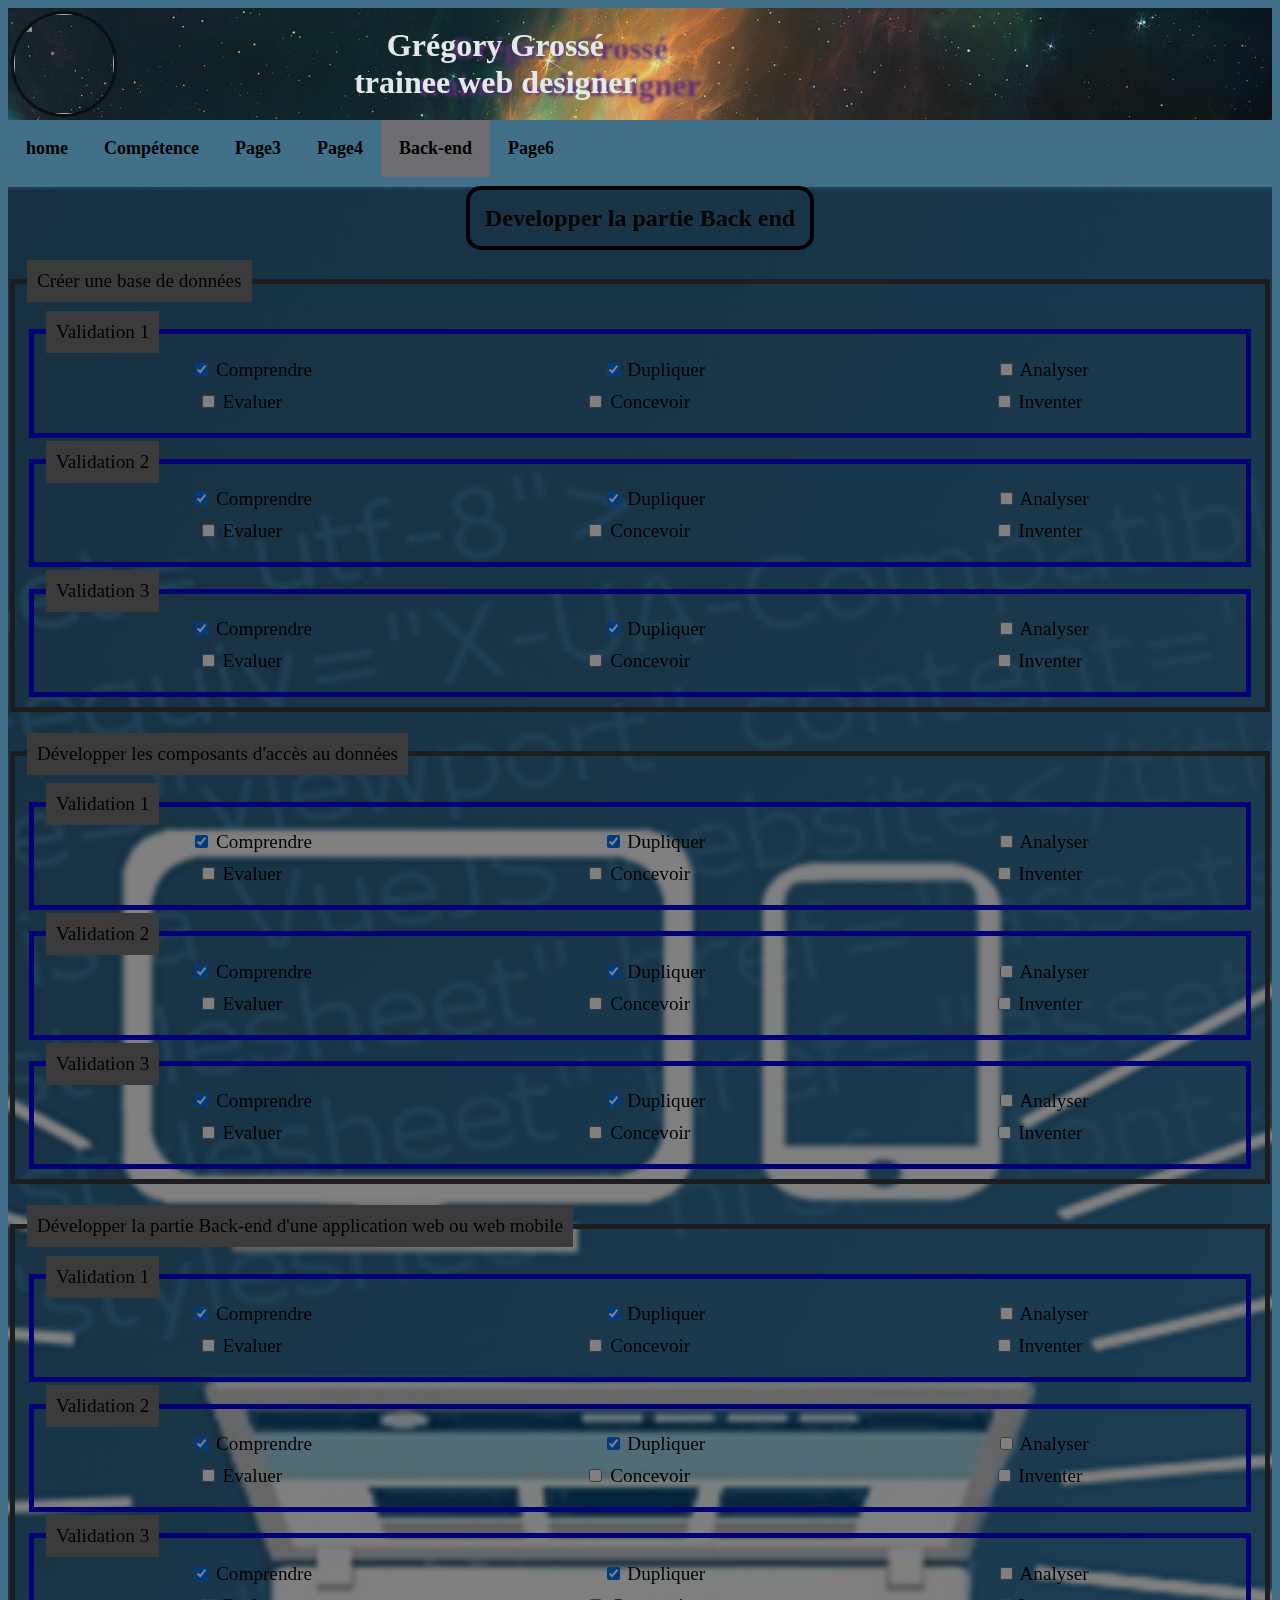
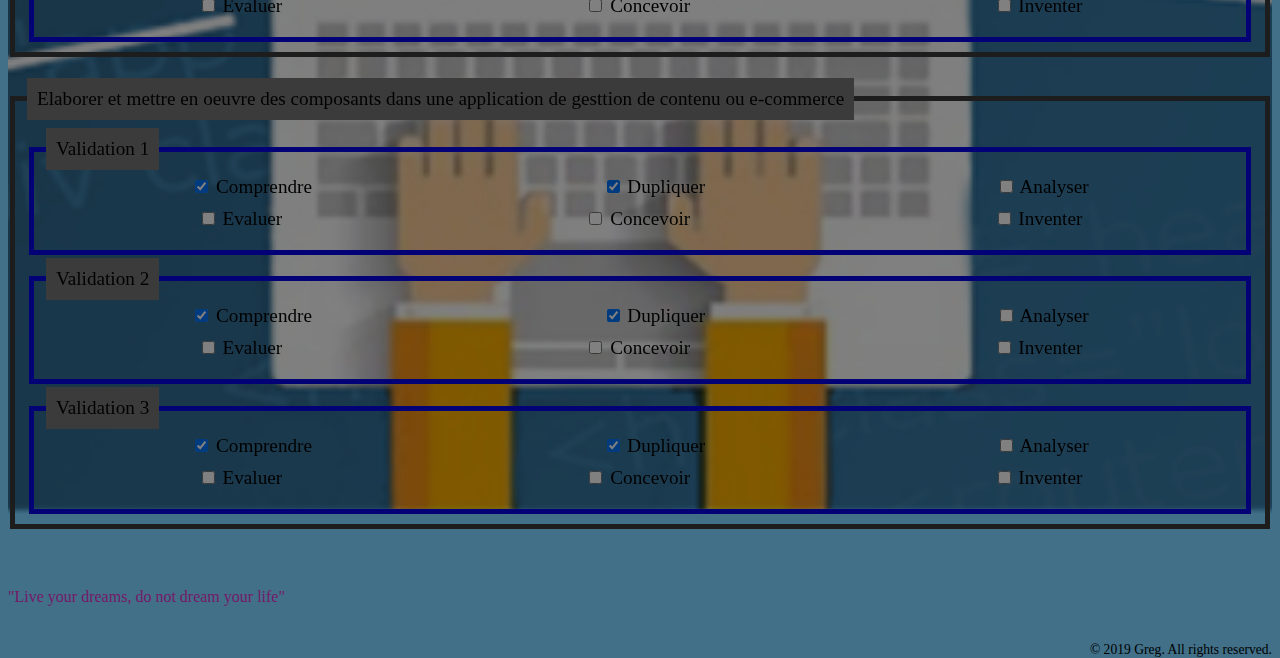
==== backend.html @ 46fdb513 "morningupdt" ====
<!DOCTYPE html>
<html>

<head>
    <meta charset="UTF-8">
    <meta name="viewport" content="width=device-width, initial-scale=1.0">
    <meta http-equip="X-UA-Compatible" content="ie=edge">
    <title>profil</title>
    <link href="profiltest.css" rel="stylesheet">
</head>

<body>
    <!-- header start -->
    <header>

        <img alt="" class="img-circle" src="http://asa-housseau.fr/wp-content/uploads/2016/11/07_EcureuilRoux.jpg">
        <aside class=nom>
            <h1>Grégory Grossé <br>
                trainee web designer </h1>
        </aside>
<!-- 
        <aside class="langue">
            <select class="selectpicker" data-width="fit">
                <option data-content='<span class="flag-icon flag-icon-fr"></span> Français'>Français</option>
                <option data-content='<span class="flag-icon flag-icon-us"></span> English'>English</option>
                <option data-content='<span class="flag-icon flag-icon-br"></span> Portuguese'>Portuguese</option>
                <option data-content='<span class="flag-icon flag-icon-es"></span> Español'>Español</option>
            </select>
        </aside> -->
    </header>
    <!-- header end -->

    
    
       
        
          <!-- navigation bar section start-->
          <nav>
            <ul>
                <li><a  href="index.html">home</a></li>   
                <li><a href="competence.html">Compétence</a></li>
                <li><a href="introcsspage3.html">Page3</a></li>
                <li><a href="introcsspage4.html">Page4</a></li>
                <li><a class="onglet-actif" href="backend.html">Back-end </a></li>
                <li><a href="introcsspage6.html">Page6</a></li>
            </ul>

        </nav>
    <!-- navigation bar section end-->



    <section class="Back">

            <h4><span>Developper la partie Back end </span></h4>
    
            <article>
    
                <fieldset>
                    <legend> Créer une base de données</legend>
                    <fieldset id="validation" form ="">
                            <legend>Validation 1 </legend>
                           <aside class="undemi">
                               <div>
                                   <input type="checkbox" id="Understand" name="interest" value="Understand" checked>
                                   <label for="Understand">Comprendre</label>
                               </div>
                               <div>
                                   <input type="checkbox" id="Duplicate" name="interest" value="Duplicate" checked>
                                   <label for="Duplicate">Dupliquer</label>
                               </div>
                               <div>
                                   <input type="checkbox" id="Analyse" name="interest" value="Analyse">
                                   <label for="Analyse">Analyser</label>
                               </div>
                           </aside>
                           <aside class="undemi">
                               <div>
                                   <input type="checkbox" id="Evaluate" name="interest" value="Evaluate">
                                   <label for="Evaluate">Evaluer</label>
                               </div>
                               <div>
                                   <input type="checkbox" id="Design" name="interest" value="Design">
                                   <label for="Design">Concevoir</label>
                               </div>
                               <div>
                                   <input type="checkbox" id="Invent" name="interest" value="Invent">
                                   <label for="Invent">Inventer</label>
                               </div>
                           </aside>
                          </fieldset>
                          <fieldset  id="validation" form ="">
                               <legend>Validation 2 </legend>
                              <aside class="undemi">
                                  <div>
                                      <input type="checkbox" id="Understand" name="interest" value="Understand" checked>
                                      <label for="Understand">Comprendre</label>
                                  </div>
                                  <div>
                                      <input type="checkbox" id="Duplicate" name="interest" value="Duplicate" checked>
                                      <label for="Duplicate">Dupliquer</label>
                                  </div>
                                  <div>
                                      <input type="checkbox" id="Analyse" name="interest" value="Analyse">
                                      <label for="Analyse">Analyser</label>
                                  </div>
                              </aside>
                              <aside class="undemi">
                                  <div>
                                      <input type="checkbox" id="Evaluate" name="interest" value="Evaluate">
                                      <label for="Evaluate">Evaluer</label>
                                  </div>
                                  <div>
                                      <input type="checkbox" id="Design" name="interest" value="Design">
                                      <label for="Design">Concevoir</label>
                                  </div>
                                  <div>
                                      <input type="checkbox" id="Invent" name="interest" value="Invent">
                                      <label for="Invent">Inventer</label>
                                  </div>
                              </aside>
                             </fieldset>
                             <fieldset  id="validation" form ="">
                                   <legend>Validation 3 </legend>
                                  <aside class="undemi">
                                      <div>
                                          <input type="checkbox" id="Understand" name="interest" value="Understand" checked>
                                          <label for="Understand">Comprendre</label>
                                      </div>
                                      <div>
                                          <input type="checkbox" id="Duplicate" name="interest" value="Duplicate" checked>
                                          <label for="Duplicate">Dupliquer</label>
                                      </div>
                                      <div>
                                          <input type="checkbox" id="Analyse" name="interest" value="Analyse">
                                          <label for="Analyse">Analyser</label>
                                      </div>
                                  </aside>
                                  <aside class="undemi">
                                      <div>
                                          <input type="checkbox" id="Evaluate" name="interest" value="Evaluate">
                                          <label for="Evaluate">Evaluer</label>
                                      </div>
                                      <div>
                                          <input type="checkbox" id="Design" name="interest" value="Design">
                                          <label for="Design">Concevoir</label>
                                      </div>
                                      <div>
                                          <input type="checkbox" id="Invent" name="interest" value="Invent">
                                          <label for="Invent">Inventer</label>
                                      </div>
                                  </aside>
                                 </fieldset>
                </fieldset>
            </article>
            <article><br>
    
                <fieldset>
                    <legend> Développer les composants d'accès au données</legend>
                    <fieldset  id="validation" form ="">
                            <legend>Validation 1 </legend>
                           <aside class="undemi">
                               <div>
                                   <input type="checkbox" id="Understand" name="interest" value="Understand" checked>
                                   <label for="Understand">Comprendre</label>
                               </div>
                               <div>
                                   <input type="checkbox" id="Duplicate" name="interest" value="Duplicate" checked>
                                   <label for="Duplicate">Dupliquer</label>
                               </div>
                               <div>
                                   <input type="checkbox" id="Analyse" name="interest" value="Analyse">
                                   <label for="Analyse">Analyser</label>
                               </div>
                           </aside>
                           <aside class="undemi">
                               <div>
                                   <input type="checkbox" id="Evaluate" name="interest" value="Evaluate">
                                   <label for="Evaluate">Evaluer</label>
                               </div>
                               <div>
                                   <input type="checkbox" id="Design" name="interest" value="Design">
                                   <label for="Design">Concevoir</label>
                               </div>
                               <div>
                                   <input type="checkbox" id="Invent" name="interest" value="Invent">
                                   <label for="Invent">Inventer</label>
                               </div>
                           </aside>
                          </fieldset>
                          <fieldset  id="validation" form ="">
                               <legend>Validation 2 </legend>
                              <aside class="undemi">
                                  <div>
                                      <input type="checkbox" id="Understand" name="interest" value="Understand" checked>
                                      <label for="Understand">Comprendre</label>
                                  </div>
                                  <div>
                                      <input type="checkbox" id="Duplicate" name="interest" value="Duplicate" checked>
                                      <label for="Duplicate">Dupliquer</label>
                                  </div>
                                  <div>
                                      <input type="checkbox" id="Analyse" name="interest" value="Analyse">
                                      <label for="Analyse">Analyser</label>
                                  </div>
                              </aside>
                              <aside class="undemi">
                                  <div>
                                      <input type="checkbox" id="Evaluate" name="interest" value="Evaluate">
                                      <label for="Evaluate">Evaluer</label>
                                  </div>
                                  <div>
                                      <input type="checkbox" id="Design" name="interest" value="Design">
                                      <label for="Design">Concevoir</label>
                                  </div>
                                  <div>
                                      <input type="checkbox" id="Invent" name="interest" value="Invent">
                                      <label for="Invent">Inventer</label>
                                  </div>
                              </aside>
                             </fieldset>
                             <fieldset  id="validation" form ="">
                                   <legend>Validation 3 </legend>
                                  <aside class="undemi">
                                      <div>
                                          <input type="checkbox" id="Understand" name="interest" value="Understand" checked>
                                          <label for="Understand">Comprendre</label>
                                      </div>
                                      <div>
                                          <input type="checkbox" id="Duplicate" name="interest" value="Duplicate" checked>
                                          <label for="Duplicate">Dupliquer</label>
                                      </div>
                                      <div>
                                          <input type="checkbox" id="Analyse" name="interest" value="Analyse">
                                          <label for="Analyse">Analyser</label>
                                      </div>
                                  </aside>
                                  <aside class="undemi">
                                      <div>
                                          <input type="checkbox" id="Evaluate" name="interest" value="Evaluate">
                                          <label for="Evaluate">Evaluer</label>
                                      </div>
                                      <div>
                                          <input type="checkbox" id="Design" name="interest" value="Design">
                                          <label for="Design">Concevoir</label>
                                      </div>
                                      <div>
                                          <input type="checkbox" id="Invent" name="interest" value="Invent">
                                          <label for="Invent">Inventer</label>
                                      </div>
                                  </aside>
                                 </fieldset>
                </fieldset>
            </article>
            <article><br>
    
                <fieldset>
                    <legend> Développer la partie Back-end d'une application web ou web mobile </legend>
                    <fieldset  id="validation" form ="">
                            <legend>Validation 1 </legend>
                           <aside class="undemi">
                               <div>
                                   <input type="checkbox" id="Understand" name="interest" value="Understand" checked>
                                   <label for="Understand">Comprendre</label>
                               </div>
                               <div>
                                   <input type="checkbox" id="Duplicate" name="interest" value="Duplicate" checked>
                                   <label for="Duplicate">Dupliquer</label>
                               </div>
                               <div>
                                   <input type="checkbox" id="Analyse" name="interest" value="Analyse">
                                   <label for="Analyse">Analyser</label>
                               </div>
                           </aside>
                           <aside class="undemi">
                               <div>
                                   <input type="checkbox" id="Evaluate" name="interest" value="Evaluate">
                                   <label for="Evaluate">Evaluer</label>
                               </div>
                               <div>
                                   <input type="checkbox" id="Design" name="interest" value="Design">
                                   <label for="Design">Concevoir</label>
                               </div>
                               <div>
                                   <input type="checkbox" id="Invent" name="interest" value="Invent">
                                   <label for="Invent">Inventer</label>
                               </div>
                           </aside>
                          </fieldset>
                          <fieldset  id="validation" form ="">
                               <legend>Validation 2 </legend>
                              <aside class="undemi">
                                  <div>
                                      <input type="checkbox" id="Understand" name="interest" value="Understand" checked>
                                      <label for="Understand">Comprendre</label>
                                  </div>
                                  <div>
                                      <input type="checkbox" id="Duplicate" name="interest" value="Duplicate" checked>
                                      <label for="Duplicate">Dupliquer</label>
                                  </div>
                                  <div>
                                      <input type="checkbox" id="Analyse" name="interest" value="Analyse">
                                      <label for="Analyse">Analyser</label>
                                  </div>
                              </aside>
                              <aside class="undemi">
                                  <div>
                                      <input type="checkbox" id="Evaluate" name="interest" value="Evaluate">
                                      <label for="Evaluate">Evaluer</label>
                                  </div>
                                  <div>
                                      <input type="checkbox" id="Design" name="interest" value="Design">
                                      <label for="Design">Concevoir</label>
                                  </div>
                                  <div>
                                      <input type="checkbox" id="Invent" name="interest" value="Invent">
                                      <label for="Invent">Inventer</label>
                                  </div>
                              </aside>
                             </fieldset>
                             <fieldset  id="validation" form ="">
                                   <legend>Validation 3 </legend>
                                  <aside class="undemi">
                                      <div>
                                          <input type="checkbox" id="Understand" name="interest" value="Understand" checked>
                                          <label for="Understand">Comprendre</label>
                                      </div>
                                      <div>
                                          <input type="checkbox" id="Duplicate" name="interest" value="Duplicate" checked>
                                          <label for="Duplicate">Dupliquer</label>
                                      </div>
                                      <div>
                                          <input type="checkbox" id="Analyse" name="interest" value="Analyse">
                                          <label for="Analyse">Analyser</label>
                                      </div>
                                  </aside>
                                  <aside class="undemi">
                                      <div>
                                          <input type="checkbox" id="Evaluate" name="interest" value="Evaluate">
                                          <label for="Evaluate">Evaluer</label>
                                      </div>
                                      <div>
                                          <input type="checkbox" id="Design" name="interest" value="Design">
                                          <label for="Design">Concevoir</label>
                                      </div>
                                      <div>
                                          <input type="checkbox" id="Invent" name="interest" value="Invent">
                                          <label for="Invent">Inventer</label>
                                      </div>
                                  </aside>
                                 </fieldset>
                </fieldset>
            </article>
            <article><br>
    
                <fieldset>
                    <legend> Elaborer et mettre en oeuvre des composants dans une application de gesttion de contenu ou
                        e-commerce
                    </legend>
                    <fieldset  id="validation" form ="">
                            <legend>Validation 1 </legend>
                           <aside class="undemi">
                               <div>
                                   <input type="checkbox" id="Understand" name="interest" value="Understand" checked>
                                   <label for="Understand">Comprendre</label>
                               </div>
                               <div>
                                   <input type="checkbox" id="Duplicate" name="interest" value="Duplicate" checked>
                                   <label for="Duplicate">Dupliquer</label>
                               </div>
                               <div>
                                   <input type="checkbox" id="Analyse" name="interest" value="Analyse">
                                   <label for="Analyse">Analyser</label>
                               </div>
                           </aside>
                           <aside class="undemi">
                               <div>
                                   <input type="checkbox" id="Evaluate" name="interest" value="Evaluate">
                                   <label for="Evaluate">Evaluer</label>
                               </div>
                               <div>
                                   <input type="checkbox" id="Design" name="interest" value="Design">
                                   <label for="Design">Concevoir</label>
                               </div>
                               <div>
                                   <input type="checkbox" id="Invent" name="interest" value="Invent">
                                   <label for="Invent">Inventer</label>
                               </div>
                           </aside>
                          </fieldset>
                          <fieldset  id="validation" form ="">
                               <legend>Validation 2 </legend>
                              <aside class="undemi">
                                  <div>
                                      <input type="checkbox" id="Understand" name="interest" value="Understand" checked>
                                      <label for="Understand">Comprendre</label>
                                  </div>
                                  <div>
                                      <input type="checkbox" id="Duplicate" name="interest" value="Duplicate" checked>
                                      <label for="Duplicate">Dupliquer</label>
                                  </div>
                                  <div>
                                      <input type="checkbox" id="Analyse" name="interest" value="Analyse">
                                      <label for="Analyse">Analyser</label>
                                  </div>
                              </aside>
                              <aside class="undemi">
                                  <div>
                                      <input type="checkbox" id="Evaluate" name="interest" value="Evaluate">
                                      <label for="Evaluate">Evaluer</label>
                                  </div>
                                  <div>
                                      <input type="checkbox" id="Design" name="interest" value="Design">
                                      <label for="Design">Concevoir</label>
                                  </div>
                                  <div>
                                      <input type="checkbox" id="Invent" name="interest" value="Invent">
                                      <label for="Invent">Inventer</label>
                                  </div>
                              </aside>
                             </fieldset>
                             <fieldset  id="validation" form ="">
                                   <legend>Validation 3 </legend>
                                  <aside class="undemi">
                                      <div>
                                          <input type="checkbox" id="Understand" name="interest" value="Understand" checked>
                                          <label for="Understand">Comprendre</label>
                                      </div>
                                      <div>
                                          <input type="checkbox" id="Duplicate" name="interest" value="Duplicate" checked>
                                          <label for="Duplicate">Dupliquer</label>
                                      </div>
                                      <div>
                                          <input type="checkbox" id="Analyse" name="interest" value="Analyse">
                                          <label for="Analyse">Analyser</label>
                                      </div>
                                  </aside>
                                  <aside class="undemi">
                                      <div>
                                          <input type="checkbox" id="Evaluate" name="interest" value="Evaluate">
                                          <label for="Evaluate">Evaluer</label>
                                      </div>
                                      <div>
                                          <input type="checkbox" id="Design" name="interest" value="Design">
                                          <label for="Design">Concevoir</label>
                                      </div>
                                      <div>
                                          <input type="checkbox" id="Invent" name="interest" value="Invent">
                                          <label for="Invent">Inventer</label>
                                      </div>
                                  </aside>
                                 </fieldset>
                </fieldset>
            </article>
    
        </section>
    
    
    
    
    



        <div class="quote"><p>"Live your dreams, do not dream your life"</p></div>

   
        <!-- footer start -->
        <footer>

            &copy; 2019 Greg. All rights reserved.
          
        </footer>
<!-- footer end -->


   </body>
</html>
---- profiltest.css ----
html {
    margin: 0;
    padding: 0;
    height: 100%;
    width: 100%;
    background-color:rgb(65, 112, 136);
}

main {/** propriété main**/
    display: block;
    color: black;
    background-image:url("photos/artificial-intelligence.jpg");
    background-color: rgb(65, 112, 136);
    background-size: cover;
    opacity: 0.55;
    padding-top: .2em;
    padding-bottom: .2em;
    padding-left: .2em;
 
}
/** header section start **/
header {
    display: flex;
    align-items: center;
    background-image: url("photos/cosmos.jpg");
    background-size: cover;
    opacity: 0.85;
    padding-top: .2em;
    padding-bottom: .2em;
    padding-left: .2em;
}
.nom{ /**propriete du contenant dans header**/
    float: right;
    width: 60%;
}
h1 { /** propiété de texte h1 header**/ 
    text-align: center;
    font-family: 'Sacramento', serif, cursive;
    font-size: 2em;
    font-weight: bolder; 
    color:white;
    text-shadow: 2em .09em .1em rgb(93, 35, 116);
    margin: 0;
}

header img { /**propriété image du header**/
    display: block;
    width: 100px;
    height: 100px; 
}

.img-circle {
    border: 3px solid black;
    border-radius: 50%;
}
#langue{
    justify-content: flex-end;
}

/** header section end **/

/** Nav bar section start **/
ul {
list-style-type: none;
margin: 0;
padding: 0;
overflow: hidden;
top: 0;/* Set the navbar to the top */
width: 100%;/* Set the navbar full screen size */
font-weight: bold;
font-size: 1.125em;
border-radius:.3em;
} 

li {
float: left;
    } 

li a {
display: block;
color: black;
text-align: center;
padding: 1em;
text-decoration: none;
} 

li a:hover {
background-color: darkgrey;
}

.onglet-actif {
background-color: rgb(111, 109, 114); /*highlight onglet actif*/
} 
/** Nav bar section end **/


/** gestion progress bar page 2 start**/


.language{
background-image: url(https://thumbs.gfycat.com/BrilliantOpulentDragon-size_restricted.gif);
background-repeat: space;
background-size: cover;
background-position: center;
color:white;
display: flexbox;
padding-bottom: 1em;
}

h2 {
font-size: 1.1em;
color: #695cd5;
text-align: center;
padding: 18px 0 18px 0;
margin: 0 0 10px 0;
}
                
h2 span {
border-radius: .625em;
border: 4px solid #695cd5;
padding: 0.625em;
}

h2:hover{
background-color: brown; 
}

pre{
width: 20%;
}

progress {
float: right;
width: 60%;
height: 1.5em;
color: #3fb6b2;
background: #efefef;
list-style-type: decimal;
}

progress::-webkit-progress-bar {
background: #efefef;
}

progress::-webkit-progress-value {
background: #3fb6b2;
} 

progress::-moz-progress-bar {
color: #3fb6b2;
background: #efefef;
}
/** gestion progress bar page 2 end**/

/** gestion front&back end page 2 start**/
.front{
    background-image: url("photos/maquette.jpg");
    background-size: cover;
    background-position: center;
    color:white;
    padding-bottom: 1em;
    filter: brightness(55%);
    filter: contrast(95%);
    opacity: 95%;
    }

.Back{
    background-image: url("photos/web.png");
    background-size: cover;
    background-position: center;
    color:white;
    padding-bottom: 1em;
    filter: brightness(50%);
    }

h4{
    font-size: 1.5em;
    color: black;
    text-align: center;
    padding: 18px 0 18px 0;
    margin: 10px 0 10px 0;
}
h4 span {
    border-radius: .625em;
    border: 4px solid black;
    padding: 0.625em;
    }

form {
    width: 400px;
    margin: 0 auto;
  }
  
  div {
    margin-bottom: 10px;
    color: black;
    font-size: 1.2em;
  }
  
  fieldset {
    border: 5px solid  rgb(57, 57, 58);
    margin-top: 3px;
  }
  
#validation{
    border: 5px solid  rgb(5, 5, 236);
    margin-top: 3px;
}

  legend {
    padding: 10px;
    background: rgb(118, 118, 119);
    font-size: 1.2em;
    color: black; 
  }
  
  #otherValue
  {
    display: none;
  }
  
  #other:checked ~ #otherValue
  {
    display: inline-block;
  }
  
.undemi{
    display: flex;
    justify-content: space-around;
}

/** gestion front&back end page 2 end**/



        /* section copyright start*/
footer {
        font-size: .85em;
        text-align: right;
        color: black;
}
        /* section copyright end*/

    /* section quote start*/
 .quote {
    font-size: 1em;
    text-align: left;
    padding-top: 1.7em;
    padding-bottom: .625em;
    color: rgb(117, 25, 105);
}
    /* section quote end*/
h3 {
    text-align:center;
}
/* section video start*/
.video{
    display: flex;
    justify-content: center;
    max-height: 500px;
    padding: .8em;


}


/* Add some content at the bottom of the video/page */
.content {
    position: fixed;
    bottom: 0;
    background: rgba(0, 0, 0, 0.5);
    color: #f1f1f1;
    max-width: 60%;
    padding: 20px;
}

/* Style the button used to pause/play the video */
#myBtn {
  width: 12.5em;
  font-size: 18px;
  padding: 10px;
  border: none;
  background: #000;
  color: #fff;
  cursor: pointer;
}

#myBtn:hover {
  background: #ddd;
  color: black;
}

/* section video end*/
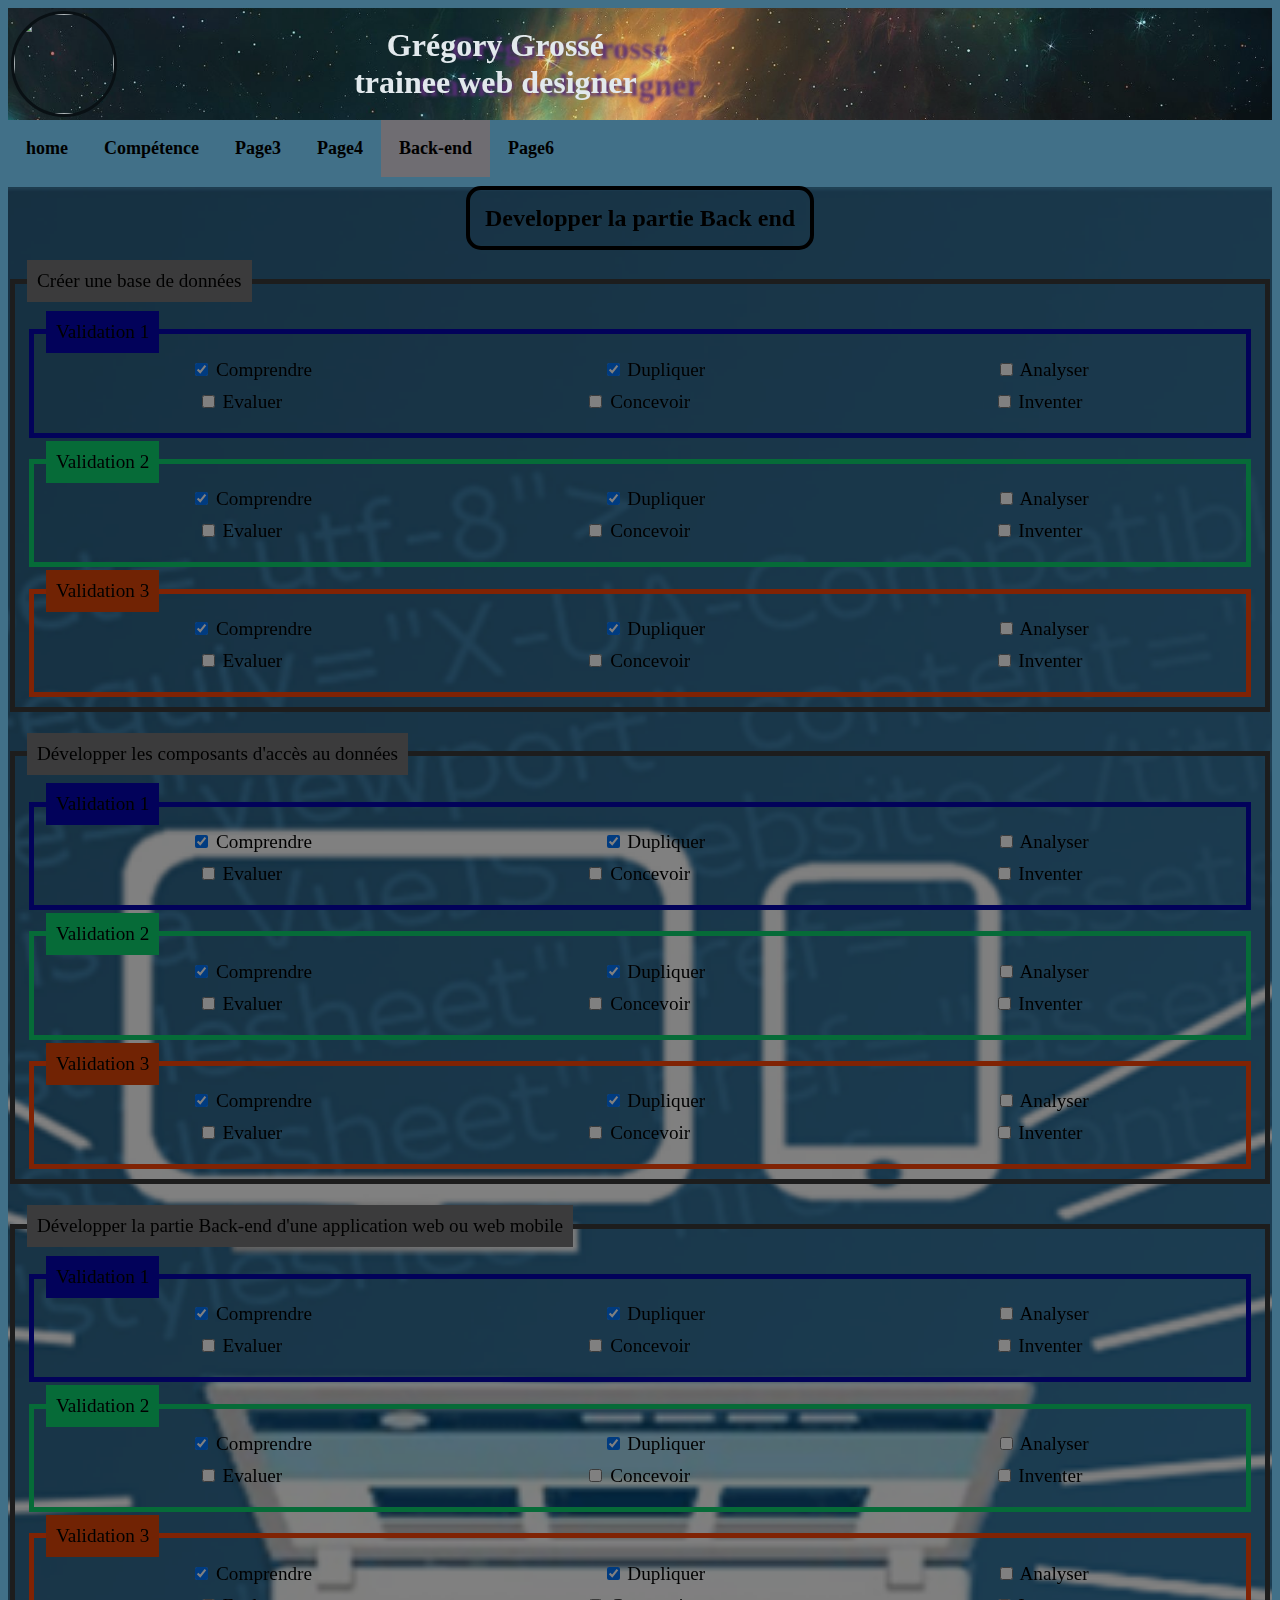
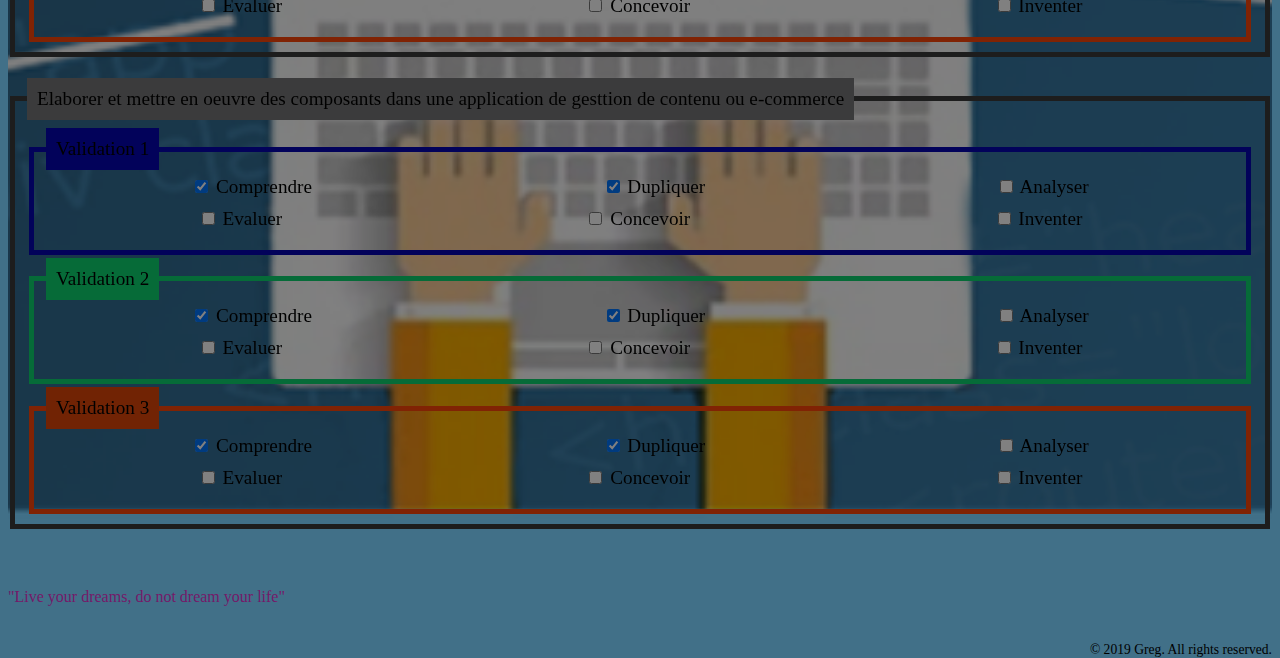
==== commit 18bbec1f: "bettermore" ====
--- a/backend.html
+++ b/backend.html
@@ -58,8 +58,8 @@
     
                 <fieldset>
                     <legend> Créer une base de données</legend>
-                    <fieldset id="validation" form ="">
-                            <legend>Validation 1 </legend>
+                    <fieldset id="validation1" form ="">
+                            <legend id="legend1">Validation 1 </legend>
                            <aside class="undemi">
                                <div>
                                    <input type="checkbox" id="Understand" name="interest" value="Understand" checked>
@@ -89,8 +89,8 @@
                                </div>
                            </aside>
                           </fieldset>
-                          <fieldset  id="validation" form ="">
-                               <legend>Validation 2 </legend>
+                          <fieldset  id="validation2" form ="">
+                               <legend id="legend2">Validation 2 </legend>
                               <aside class="undemi">
                                   <div>
                                       <input type="checkbox" id="Understand" name="interest" value="Understand" checked>
@@ -120,8 +120,8 @@
                                   </div>
                               </aside>
                              </fieldset>
-                             <fieldset  id="validation" form ="">
-                                   <legend>Validation 3 </legend>
+                             <fieldset  id="validation3" form ="">
+                                   <legend id="legend3">Validation 3 </legend>
                                   <aside class="undemi">
                                       <div>
                                           <input type="checkbox" id="Understand" name="interest" value="Understand" checked>
@@ -157,8 +157,8 @@
     
                 <fieldset>
                     <legend> Développer les composants d'accès au données</legend>
-                    <fieldset  id="validation" form ="">
-                            <legend>Validation 1 </legend>
+                    <fieldset  id="validation1" form ="">
+                            <legend id="legend1">Validation 1 </legend>
                            <aside class="undemi">
                                <div>
                                    <input type="checkbox" id="Understand" name="interest" value="Understand" checked>
@@ -188,8 +188,8 @@
                                </div>
                            </aside>
                           </fieldset>
-                          <fieldset  id="validation" form ="">
-                               <legend>Validation 2 </legend>
+                          <fieldset  id="validation2" form ="">
+                               <legend id="legend2">Validation 2 </legend>
                               <aside class="undemi">
                                   <div>
                                       <input type="checkbox" id="Understand" name="interest" value="Understand" checked>
@@ -219,8 +219,8 @@
                                   </div>
                               </aside>
                              </fieldset>
-                             <fieldset  id="validation" form ="">
-                                   <legend>Validation 3 </legend>
+                             <fieldset  id="validation3" form ="">
+                                   <legend id="legend3">Validation 3 </legend>
                                   <aside class="undemi">
                                       <div>
                                           <input type="checkbox" id="Understand" name="interest" value="Understand" checked>
@@ -256,8 +256,8 @@
     
                 <fieldset>
                     <legend> Développer la partie Back-end d'une application web ou web mobile </legend>
-                    <fieldset  id="validation" form ="">
-                            <legend>Validation 1 </legend>
+                    <fieldset  id="validation1" form ="">
+                            <legend id="legend1">Validation 1 </legend>
                            <aside class="undemi">
                                <div>
                                    <input type="checkbox" id="Understand" name="interest" value="Understand" checked>
@@ -287,8 +287,8 @@
                                </div>
                            </aside>
                           </fieldset>
-                          <fieldset  id="validation" form ="">
-                               <legend>Validation 2 </legend>
+                          <fieldset  id="validation2" form ="">
+                               <legend id="legend2">Validation 2 </legend>
                               <aside class="undemi">
                                   <div>
                                       <input type="checkbox" id="Understand" name="interest" value="Understand" checked>
@@ -318,8 +318,8 @@
                                   </div>
                               </aside>
                              </fieldset>
-                             <fieldset  id="validation" form ="">
-                                   <legend>Validation 3 </legend>
+                             <fieldset  id="validation3" form ="">
+                                   <legend id="legend3">Validation 3 </legend>
                                   <aside class="undemi">
                                       <div>
                                           <input type="checkbox" id="Understand" name="interest" value="Understand" checked>
@@ -357,8 +357,8 @@
                     <legend> Elaborer et mettre en oeuvre des composants dans une application de gesttion de contenu ou
                         e-commerce
                     </legend>
-                    <fieldset  id="validation" form ="">
-                            <legend>Validation 1 </legend>
+                    <fieldset  id="validation1" form ="">
+                            <legend id="legend1">Validation 1 </legend>
                            <aside class="undemi">
                                <div>
                                    <input type="checkbox" id="Understand" name="interest" value="Understand" checked>
@@ -388,8 +388,8 @@
                                </div>
                            </aside>
                           </fieldset>
-                          <fieldset  id="validation" form ="">
-                               <legend>Validation 2 </legend>
+                          <fieldset  id="validation2" form ="">
+                               <legend id="legend2">Validation 2 </legend>
                               <aside class="undemi">
                                   <div>
                                       <input type="checkbox" id="Understand" name="interest" value="Understand" checked>
@@ -419,8 +419,8 @@
                                   </div>
                               </aside>
                              </fieldset>
-                             <fieldset  id="validation" form ="">
-                                   <legend>Validation 3 </legend>
+                             <fieldset  id="validation3" form ="">
+                                   <legend id="legend3">Validation 3 </legend>
                                   <aside class="undemi">
                                       <div>
                                           <input type="checkbox" id="Understand" name="interest" value="Understand" checked>
--- a/profiltest.css
+++ b/profiltest.css
@@ -196,24 +196,61 @@
     color: black;
     font-size: 1.2em;
   }
-  
-  fieldset {
+  /** gestion fieldset et legend pricipal Start**/
+  fieldset { /** gestion parametre fieldset principal**/
     border: 5px solid  rgb(57, 57, 58);
     margin-top: 3px;
   }
-  
-#validation{
-    border: 5px solid  rgb(5, 5, 236);
-    margin-top: 3px;
-}
-
-  legend {
+
+   legend {/** gestion parametre legend principal**/
     padding: 10px;
     background: rgb(118, 118, 119);
     font-size: 1.2em;
     color: black; 
   }
-  
+  /** gestion fieldset et legend pricipal End**/
+
+  /** gestion fieldset et legend 1 Start**/
+#validation1{ /** gestion parametre boite validation**/
+    border: 5px solid  rgb(4, 4, 179);
+    margin-top: 3px;
+}
+
+ #legend1{ /** gestion parametre legende1 dans boite validation**/
+  padding: 10px;
+  background: rgb(4, 4, 179);
+  font-size: 1.2em;
+  color: black; 
+}
+/** gestion fieldset et legend 1 End**/
+
+/** gestion fieldset et legend 2 Start**/
+#validation2{ /** gestion parametre boite validation**/
+    border: 5px solid  rgb(11,214, 112);
+    margin-top: 3px;
+}
+
+#legend2{ /** gestion parametre legende2 dans boite validation**/
+    padding: 10px;
+    background: rgb(11, 214, 112);
+    font-size: 1.2em;
+    color: black; 
+  }
+  /** gestion fieldset et legend 2 End**/
+
+/** gestion fieldset et legend 3 Start**/
+#validation3{ /** gestion parametre boite validation**/
+    border: 5px solid  rgb(266,70, 9);
+    margin-top: 3px;
+}
+  #legend3{ /** gestion parametre legende3 dans boite validation**/
+    padding: 10px;
+    background: rgb(226, 70, 9);
+    font-size: 1.2em;
+    color: black; 
+  }
+  /** gestion fieldset et legend 3 End**/
+
   #otherValue
   {
     display: none;
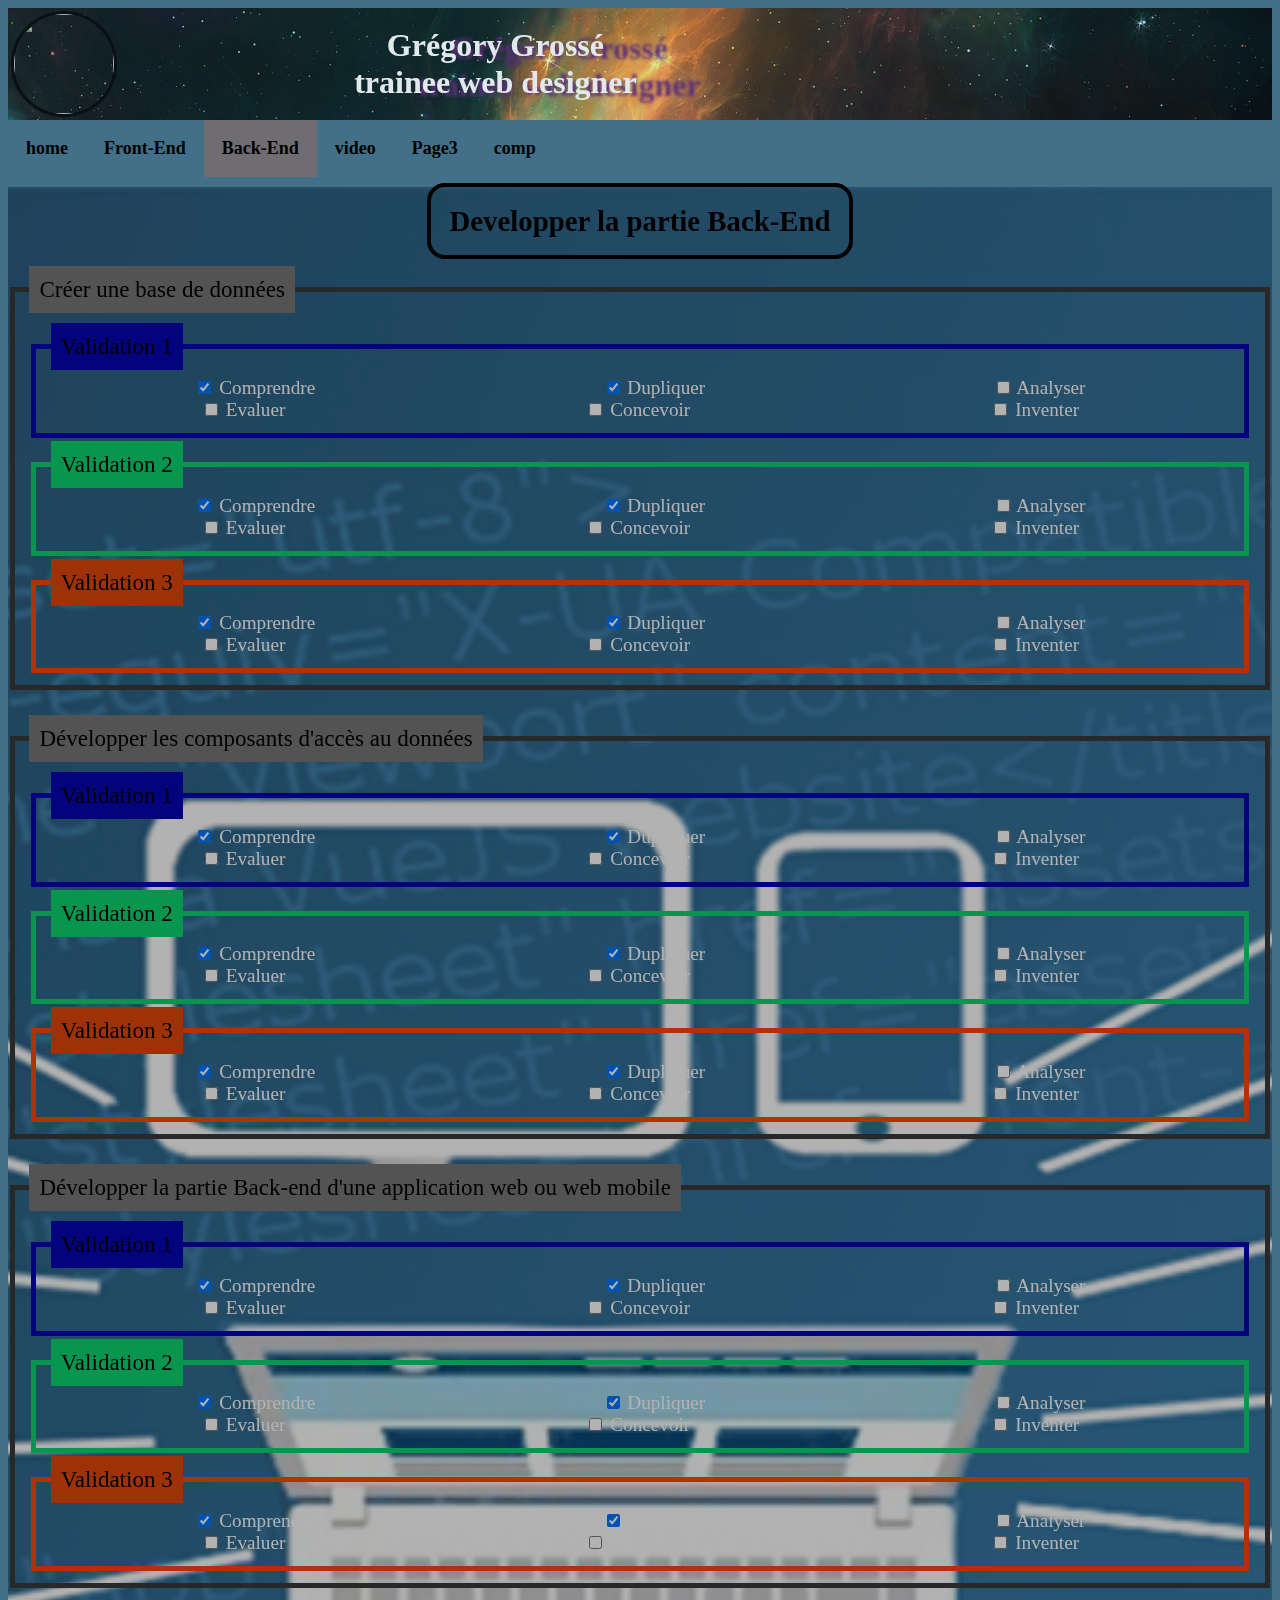
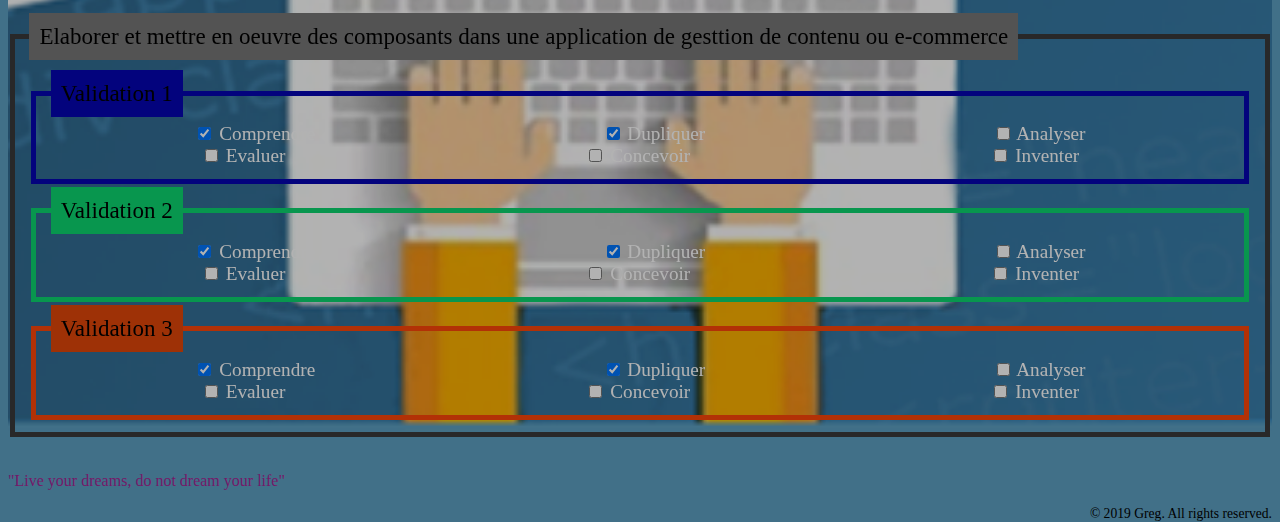
==== commit e2131787: "maj" ====
--- a/backend.html
+++ b/backend.html
@@ -18,7 +18,7 @@
             <h1>Grégory Grossé <br>
                 trainee web designer </h1>
         </aside>
-<!-- 
+        <!-- 
         <aside class="langue">
             <select class="selectpicker" data-width="fit">
                 <option data-content='<span class="flag-icon flag-icon-fr"></span> Français'>Français</option>
@@ -30,450 +30,451 @@
     </header>
     <!-- header end -->
 
-    
-    
-       
-        
-          <!-- navigation bar section start-->
-          <nav>
-            <ul>
-                <li><a  href="index.html">home</a></li>   
-                <li><a href="competence.html">Compétence</a></li>
-                <li><a href="introcsspage3.html">Page3</a></li>
-                <li><a href="introcsspage4.html">Page4</a></li>
-                <li><a class="onglet-actif" href="backend.html">Back-end </a></li>
-                <li><a href="introcsspage6.html">Page6</a></li>
-            </ul>
-
-        </nav>
+
+
+
+
+    <!-- navigation bar section start-->
+    <nav>
+        <ul>
+            <li><a href="index.html">home</a></li>
+            <li><a href="frontend.html">Front-End</a></li>
+            <li><a class="onglet-actif" href="backend.html">Back-End </a></li>
+            <li><a href="profilpage4.html">video</a></li>
+            <li><a href="profilpage3.html">Page3</a></li>
+            <li><a href="profilpage5.html">comp</a></li>
+        </ul>
+
+    </nav>
     <!-- navigation bar section end-->
 
 
 
     <section class="Back">
 
-            <h4><span>Developper la partie Back end </span></h4>
-    
-            <article>
-    
-                <fieldset>
-                    <legend> Créer une base de données</legend>
-                    <fieldset id="validation1" form ="">
-                            <legend id="legend1">Validation 1 </legend>
-                           <aside class="undemi">
-                               <div>
-                                   <input type="checkbox" id="Understand" name="interest" value="Understand" checked>
-                                   <label for="Understand">Comprendre</label>
-                               </div>
-                               <div>
-                                   <input type="checkbox" id="Duplicate" name="interest" value="Duplicate" checked>
-                                   <label for="Duplicate">Dupliquer</label>
-                               </div>
-                               <div>
-                                   <input type="checkbox" id="Analyse" name="interest" value="Analyse">
-                                   <label for="Analyse">Analyser</label>
-                               </div>
-                           </aside>
-                           <aside class="undemi">
-                               <div>
-                                   <input type="checkbox" id="Evaluate" name="interest" value="Evaluate">
-                                   <label for="Evaluate">Evaluer</label>
-                               </div>
-                               <div>
-                                   <input type="checkbox" id="Design" name="interest" value="Design">
-                                   <label for="Design">Concevoir</label>
-                               </div>
-                               <div>
-                                   <input type="checkbox" id="Invent" name="interest" value="Invent">
-                                   <label for="Invent">Inventer</label>
-                               </div>
-                           </aside>
-                          </fieldset>
-                          <fieldset  id="validation2" form ="">
-                               <legend id="legend2">Validation 2 </legend>
-                              <aside class="undemi">
-                                  <div>
-                                      <input type="checkbox" id="Understand" name="interest" value="Understand" checked>
-                                      <label for="Understand">Comprendre</label>
-                                  </div>
-                                  <div>
-                                      <input type="checkbox" id="Duplicate" name="interest" value="Duplicate" checked>
-                                      <label for="Duplicate">Dupliquer</label>
-                                  </div>
-                                  <div>
-                                      <input type="checkbox" id="Analyse" name="interest" value="Analyse">
-                                      <label for="Analyse">Analyser</label>
-                                  </div>
-                              </aside>
-                              <aside class="undemi">
-                                  <div>
-                                      <input type="checkbox" id="Evaluate" name="interest" value="Evaluate">
-                                      <label for="Evaluate">Evaluer</label>
-                                  </div>
-                                  <div>
-                                      <input type="checkbox" id="Design" name="interest" value="Design">
-                                      <label for="Design">Concevoir</label>
-                                  </div>
-                                  <div>
-                                      <input type="checkbox" id="Invent" name="interest" value="Invent">
-                                      <label for="Invent">Inventer</label>
-                                  </div>
-                              </aside>
-                             </fieldset>
-                             <fieldset  id="validation3" form ="">
-                                   <legend id="legend3">Validation 3 </legend>
-                                  <aside class="undemi">
-                                      <div>
-                                          <input type="checkbox" id="Understand" name="interest" value="Understand" checked>
-                                          <label for="Understand">Comprendre</label>
-                                      </div>
-                                      <div>
-                                          <input type="checkbox" id="Duplicate" name="interest" value="Duplicate" checked>
-                                          <label for="Duplicate">Dupliquer</label>
-                                      </div>
-                                      <div>
-                                          <input type="checkbox" id="Analyse" name="interest" value="Analyse">
-                                          <label for="Analyse">Analyser</label>
-                                      </div>
-                                  </aside>
-                                  <aside class="undemi">
-                                      <div>
-                                          <input type="checkbox" id="Evaluate" name="interest" value="Evaluate">
-                                          <label for="Evaluate">Evaluer</label>
-                                      </div>
-                                      <div>
-                                          <input type="checkbox" id="Design" name="interest" value="Design">
-                                          <label for="Design">Concevoir</label>
-                                      </div>
-                                      <div>
-                                          <input type="checkbox" id="Invent" name="interest" value="Invent">
-                                          <label for="Invent">Inventer</label>
-                                      </div>
-                                  </aside>
-                                 </fieldset>
-                </fieldset>
-            </article>
-            <article><br>
-    
-                <fieldset>
-                    <legend> Développer les composants d'accès au données</legend>
-                    <fieldset  id="validation1" form ="">
-                            <legend id="legend1">Validation 1 </legend>
-                           <aside class="undemi">
-                               <div>
-                                   <input type="checkbox" id="Understand" name="interest" value="Understand" checked>
-                                   <label for="Understand">Comprendre</label>
-                               </div>
-                               <div>
-                                   <input type="checkbox" id="Duplicate" name="interest" value="Duplicate" checked>
-                                   <label for="Duplicate">Dupliquer</label>
-                               </div>
-                               <div>
-                                   <input type="checkbox" id="Analyse" name="interest" value="Analyse">
-                                   <label for="Analyse">Analyser</label>
-                               </div>
-                           </aside>
-                           <aside class="undemi">
-                               <div>
-                                   <input type="checkbox" id="Evaluate" name="interest" value="Evaluate">
-                                   <label for="Evaluate">Evaluer</label>
-                               </div>
-                               <div>
-                                   <input type="checkbox" id="Design" name="interest" value="Design">
-                                   <label for="Design">Concevoir</label>
-                               </div>
-                               <div>
-                                   <input type="checkbox" id="Invent" name="interest" value="Invent">
-                                   <label for="Invent">Inventer</label>
-                               </div>
-                           </aside>
-                          </fieldset>
-                          <fieldset  id="validation2" form ="">
-                               <legend id="legend2">Validation 2 </legend>
-                              <aside class="undemi">
-                                  <div>
-                                      <input type="checkbox" id="Understand" name="interest" value="Understand" checked>
-                                      <label for="Understand">Comprendre</label>
-                                  </div>
-                                  <div>
-                                      <input type="checkbox" id="Duplicate" name="interest" value="Duplicate" checked>
-                                      <label for="Duplicate">Dupliquer</label>
-                                  </div>
-                                  <div>
-                                      <input type="checkbox" id="Analyse" name="interest" value="Analyse">
-                                      <label for="Analyse">Analyser</label>
-                                  </div>
-                              </aside>
-                              <aside class="undemi">
-                                  <div>
-                                      <input type="checkbox" id="Evaluate" name="interest" value="Evaluate">
-                                      <label for="Evaluate">Evaluer</label>
-                                  </div>
-                                  <div>
-                                      <input type="checkbox" id="Design" name="interest" value="Design">
-                                      <label for="Design">Concevoir</label>
-                                  </div>
-                                  <div>
-                                      <input type="checkbox" id="Invent" name="interest" value="Invent">
-                                      <label for="Invent">Inventer</label>
-                                  </div>
-                              </aside>
-                             </fieldset>
-                             <fieldset  id="validation3" form ="">
-                                   <legend id="legend3">Validation 3 </legend>
-                                  <aside class="undemi">
-                                      <div>
-                                          <input type="checkbox" id="Understand" name="interest" value="Understand" checked>
-                                          <label for="Understand">Comprendre</label>
-                                      </div>
-                                      <div>
-                                          <input type="checkbox" id="Duplicate" name="interest" value="Duplicate" checked>
-                                          <label for="Duplicate">Dupliquer</label>
-                                      </div>
-                                      <div>
-                                          <input type="checkbox" id="Analyse" name="interest" value="Analyse">
-                                          <label for="Analyse">Analyser</label>
-                                      </div>
-                                  </aside>
-                                  <aside class="undemi">
-                                      <div>
-                                          <input type="checkbox" id="Evaluate" name="interest" value="Evaluate">
-                                          <label for="Evaluate">Evaluer</label>
-                                      </div>
-                                      <div>
-                                          <input type="checkbox" id="Design" name="interest" value="Design">
-                                          <label for="Design">Concevoir</label>
-                                      </div>
-                                      <div>
-                                          <input type="checkbox" id="Invent" name="interest" value="Invent">
-                                          <label for="Invent">Inventer</label>
-                                      </div>
-                                  </aside>
-                                 </fieldset>
-                </fieldset>
-            </article>
-            <article><br>
-    
-                <fieldset>
-                    <legend> Développer la partie Back-end d'une application web ou web mobile </legend>
-                    <fieldset  id="validation1" form ="">
-                            <legend id="legend1">Validation 1 </legend>
-                           <aside class="undemi">
-                               <div>
-                                   <input type="checkbox" id="Understand" name="interest" value="Understand" checked>
-                                   <label for="Understand">Comprendre</label>
-                               </div>
-                               <div>
-                                   <input type="checkbox" id="Duplicate" name="interest" value="Duplicate" checked>
-                                   <label for="Duplicate">Dupliquer</label>
-                               </div>
-                               <div>
-                                   <input type="checkbox" id="Analyse" name="interest" value="Analyse">
-                                   <label for="Analyse">Analyser</label>
-                               </div>
-                           </aside>
-                           <aside class="undemi">
-                               <div>
-                                   <input type="checkbox" id="Evaluate" name="interest" value="Evaluate">
-                                   <label for="Evaluate">Evaluer</label>
-                               </div>
-                               <div>
-                                   <input type="checkbox" id="Design" name="interest" value="Design">
-                                   <label for="Design">Concevoir</label>
-                               </div>
-                               <div>
-                                   <input type="checkbox" id="Invent" name="interest" value="Invent">
-                                   <label for="Invent">Inventer</label>
-                               </div>
-                           </aside>
-                          </fieldset>
-                          <fieldset  id="validation2" form ="">
-                               <legend id="legend2">Validation 2 </legend>
-                              <aside class="undemi">
-                                  <div>
-                                      <input type="checkbox" id="Understand" name="interest" value="Understand" checked>
-                                      <label for="Understand">Comprendre</label>
-                                  </div>
-                                  <div>
-                                      <input type="checkbox" id="Duplicate" name="interest" value="Duplicate" checked>
-                                      <label for="Duplicate">Dupliquer</label>
-                                  </div>
-                                  <div>
-                                      <input type="checkbox" id="Analyse" name="interest" value="Analyse">
-                                      <label for="Analyse">Analyser</label>
-                                  </div>
-                              </aside>
-                              <aside class="undemi">
-                                  <div>
-                                      <input type="checkbox" id="Evaluate" name="interest" value="Evaluate">
-                                      <label for="Evaluate">Evaluer</label>
-                                  </div>
-                                  <div>
-                                      <input type="checkbox" id="Design" name="interest" value="Design">
-                                      <label for="Design">Concevoir</label>
-                                  </div>
-                                  <div>
-                                      <input type="checkbox" id="Invent" name="interest" value="Invent">
-                                      <label for="Invent">Inventer</label>
-                                  </div>
-                              </aside>
-                             </fieldset>
-                             <fieldset  id="validation3" form ="">
-                                   <legend id="legend3">Validation 3 </legend>
-                                  <aside class="undemi">
-                                      <div>
-                                          <input type="checkbox" id="Understand" name="interest" value="Understand" checked>
-                                          <label for="Understand">Comprendre</label>
-                                      </div>
-                                      <div>
-                                          <input type="checkbox" id="Duplicate" name="interest" value="Duplicate" checked>
-                                          <label for="Duplicate">Dupliquer</label>
-                                      </div>
-                                      <div>
-                                          <input type="checkbox" id="Analyse" name="interest" value="Analyse">
-                                          <label for="Analyse">Analyser</label>
-                                      </div>
-                                  </aside>
-                                  <aside class="undemi">
-                                      <div>
-                                          <input type="checkbox" id="Evaluate" name="interest" value="Evaluate">
-                                          <label for="Evaluate">Evaluer</label>
-                                      </div>
-                                      <div>
-                                          <input type="checkbox" id="Design" name="interest" value="Design">
-                                          <label for="Design">Concevoir</label>
-                                      </div>
-                                      <div>
-                                          <input type="checkbox" id="Invent" name="interest" value="Invent">
-                                          <label for="Invent">Inventer</label>
-                                      </div>
-                                  </aside>
-                                 </fieldset>
-                </fieldset>
-            </article>
-            <article><br>
-    
-                <fieldset>
-                    <legend> Elaborer et mettre en oeuvre des composants dans une application de gesttion de contenu ou
-                        e-commerce
-                    </legend>
-                    <fieldset  id="validation1" form ="">
-                            <legend id="legend1">Validation 1 </legend>
-                           <aside class="undemi">
-                               <div>
-                                   <input type="checkbox" id="Understand" name="interest" value="Understand" checked>
-                                   <label for="Understand">Comprendre</label>
-                               </div>
-                               <div>
-                                   <input type="checkbox" id="Duplicate" name="interest" value="Duplicate" checked>
-                                   <label for="Duplicate">Dupliquer</label>
-                               </div>
-                               <div>
-                                   <input type="checkbox" id="Analyse" name="interest" value="Analyse">
-                                   <label for="Analyse">Analyser</label>
-                               </div>
-                           </aside>
-                           <aside class="undemi">
-                               <div>
-                                   <input type="checkbox" id="Evaluate" name="interest" value="Evaluate">
-                                   <label for="Evaluate">Evaluer</label>
-                               </div>
-                               <div>
-                                   <input type="checkbox" id="Design" name="interest" value="Design">
-                                   <label for="Design">Concevoir</label>
-                               </div>
-                               <div>
-                                   <input type="checkbox" id="Invent" name="interest" value="Invent">
-                                   <label for="Invent">Inventer</label>
-                               </div>
-                           </aside>
-                          </fieldset>
-                          <fieldset  id="validation2" form ="">
-                               <legend id="legend2">Validation 2 </legend>
-                              <aside class="undemi">
-                                  <div>
-                                      <input type="checkbox" id="Understand" name="interest" value="Understand" checked>
-                                      <label for="Understand">Comprendre</label>
-                                  </div>
-                                  <div>
-                                      <input type="checkbox" id="Duplicate" name="interest" value="Duplicate" checked>
-                                      <label for="Duplicate">Dupliquer</label>
-                                  </div>
-                                  <div>
-                                      <input type="checkbox" id="Analyse" name="interest" value="Analyse">
-                                      <label for="Analyse">Analyser</label>
-                                  </div>
-                              </aside>
-                              <aside class="undemi">
-                                  <div>
-                                      <input type="checkbox" id="Evaluate" name="interest" value="Evaluate">
-                                      <label for="Evaluate">Evaluer</label>
-                                  </div>
-                                  <div>
-                                      <input type="checkbox" id="Design" name="interest" value="Design">
-                                      <label for="Design">Concevoir</label>
-                                  </div>
-                                  <div>
-                                      <input type="checkbox" id="Invent" name="interest" value="Invent">
-                                      <label for="Invent">Inventer</label>
-                                  </div>
-                              </aside>
-                             </fieldset>
-                             <fieldset  id="validation3" form ="">
-                                   <legend id="legend3">Validation 3 </legend>
-                                  <aside class="undemi">
-                                      <div>
-                                          <input type="checkbox" id="Understand" name="interest" value="Understand" checked>
-                                          <label for="Understand">Comprendre</label>
-                                      </div>
-                                      <div>
-                                          <input type="checkbox" id="Duplicate" name="interest" value="Duplicate" checked>
-                                          <label for="Duplicate">Dupliquer</label>
-                                      </div>
-                                      <div>
-                                          <input type="checkbox" id="Analyse" name="interest" value="Analyse">
-                                          <label for="Analyse">Analyser</label>
-                                      </div>
-                                  </aside>
-                                  <aside class="undemi">
-                                      <div>
-                                          <input type="checkbox" id="Evaluate" name="interest" value="Evaluate">
-                                          <label for="Evaluate">Evaluer</label>
-                                      </div>
-                                      <div>
-                                          <input type="checkbox" id="Design" name="interest" value="Design">
-                                          <label for="Design">Concevoir</label>
-                                      </div>
-                                      <div>
-                                          <input type="checkbox" id="Invent" name="interest" value="Invent">
-                                          <label for="Invent">Inventer</label>
-                                      </div>
-                                  </aside>
-                                 </fieldset>
-                </fieldset>
-            </article>
-    
-        </section>
-    
-    
-    
-    
-    
-
-
-
-        <div class="quote"><p>"Live your dreams, do not dream your life"</p></div>
-
-   
-        <!-- footer start -->
-        <footer>
-
-            &copy; 2019 Greg. All rights reserved.
-          
-        </footer>
-<!-- footer end -->
-
-
-   </body>
-</html>
-        
+        <h4><span>Developper la partie Back-End </span></h4>
+
+        <article>
+
+            <fieldset id="back-end">
+                <legend> Créer une base de données</legend>
+                <fieldset id="validation1" form="">
+                    <legend id="legend1">Validation 1 </legend>
+                    <aside class="undemi">
+                        <div>
+                            <input type="checkbox" id="Understand" name="interest" value="Understand" checked>
+                            <label for="Understand">Comprendre</label>
+                        </div>
+                        <div>
+                            <input type="checkbox" id="Duplicate" name="interest" value="Duplicate" checked>
+                            <label for="Duplicate">Dupliquer</label>
+                        </div>
+                        <div>
+                            <input type="checkbox" id="Analyse" name="interest" value="Analyse">
+                            <label for="Analyse">Analyser</label>
+                        </div>
+                    </aside>
+                    <aside class="undemi">
+                        <div>
+                            <input type="checkbox" id="Evaluate" name="interest" value="Evaluate">
+                            <label for="Evaluate">Evaluer</label>
+                        </div>
+                        <div>
+                            <input type="checkbox" id="Design" name="interest" value="Design">
+                            <label for="Design">Concevoir</label>
+                        </div>
+                        <div>
+                            <input type="checkbox" id="Invent" name="interest" value="Invent">
+                            <label for="Invent">Inventer</label>
+                        </div>
+                    </aside>
+                </fieldset>
+                <fieldset id="validation2" form="">
+                    <legend id="legend2">Validation 2 </legend>
+                    <aside class="undemi">
+                        <div>
+                            <input type="checkbox" id="Understand" name="interest" value="Understand" checked>
+                            <label for="Understand">Comprendre</label>
+                        </div>
+                        <div>
+                            <input type="checkbox" id="Duplicate" name="interest" value="Duplicate" checked>
+                            <label for="Duplicate">Dupliquer</label>
+                        </div>
+                        <div>
+                            <input type="checkbox" id="Analyse" name="interest" value="Analyse">
+                            <label for="Analyse">Analyser</label>
+                        </div>
+                    </aside>
+                    <aside class="undemi">
+                        <div>
+                            <input type="checkbox" id="Evaluate" name="interest" value="Evaluate">
+                            <label for="Evaluate">Evaluer</label>
+                        </div>
+                        <div>
+                            <input type="checkbox" id="Design" name="interest" value="Design">
+                            <label for="Design">Concevoir</label>
+                        </div>
+                        <div>
+                            <input type="checkbox" id="Invent" name="interest" value="Invent">
+                            <label for="Invent">Inventer</label>
+                        </div>
+                    </aside>
+                </fieldset>
+                <fieldset id="validation3" form="">
+                    <legend id="legend3">Validation 3 </legend>
+                    <aside class="undemi">
+                        <div>
+                            <input type="checkbox" id="Understand" name="interest" value="Understand" checked>
+                            <label for="Understand">Comprendre</label>
+                        </div>
+                        <div>
+                            <input type="checkbox" id="Duplicate" name="interest" value="Duplicate" checked>
+                            <label for="Duplicate">Dupliquer</label>
+                        </div>
+                        <div>
+                            <input type="checkbox" id="Analyse" name="interest" value="Analyse">
+                            <label for="Analyse">Analyser</label>
+                        </div>
+                    </aside>
+                    <aside class="undemi">
+                        <div>
+                            <input type="checkbox" id="Evaluate" name="interest" value="Evaluate">
+                            <label for="Evaluate">Evaluer</label>
+                        </div>
+                        <div>
+                            <input type="checkbox" id="Design" name="interest" value="Design">
+                            <label for="Design">Concevoir</label>
+                        </div>
+                        <div>
+                            <input type="checkbox" id="Invent" name="interest" value="Invent">
+                            <label for="Invent">Inventer</label>
+                        </div>
+                    </aside>
+                </fieldset>
+            </fieldset>
+        </article>
+        <article><br>
+
+            <fieldset id="back-end">
+                <legend> Développer les composants d'accès au données</legend>
+                <fieldset id="validation1" form="">
+                    <legend id="legend1">Validation 1 </legend>
+                    <aside class="undemi">
+                        <div>
+                            <input type="checkbox" id="Understand" name="interest" value="Understand" checked>
+                            <label for="Understand">Comprendre</label>
+                        </div>
+                        <div>
+                            <input type="checkbox" id="Duplicate" name="interest" value="Duplicate" checked>
+                            <label for="Duplicate">Dupliquer</label>
+                        </div>
+                        <div>
+                            <input type="checkbox" id="Analyse" name="interest" value="Analyse">
+                            <label for="Analyse">Analyser</label>
+                        </div>
+                    </aside>
+                    <aside class="undemi">
+                        <div>
+                            <input type="checkbox" id="Evaluate" name="interest" value="Evaluate">
+                            <label for="Evaluate">Evaluer</label>
+                        </div>
+                        <div>
+                            <input type="checkbox" id="Design" name="interest" value="Design">
+                            <label for="Design">Concevoir</label>
+                        </div>
+                        <div>
+                            <input type="checkbox" id="Invent" name="interest" value="Invent">
+                            <label for="Invent">Inventer</label>
+                        </div>
+                    </aside>
+                </fieldset>
+                <fieldset id="validation2" form="">
+                    <legend id="legend2">Validation 2 </legend>
+                    <aside class="undemi">
+                        <div>
+                            <input type="checkbox" id="Understand" name="interest" value="Understand" checked>
+                            <label for="Understand">Comprendre</label>
+                        </div>
+                        <div>
+                            <input type="checkbox" id="Duplicate" name="interest" value="Duplicate" checked>
+                            <label for="Duplicate">Dupliquer</label>
+                        </div>
+                        <div>
+                            <input type="checkbox" id="Analyse" name="interest" value="Analyse">
+                            <label for="Analyse">Analyser</label>
+                        </div>
+                    </aside>
+                    <aside class="undemi">
+                        <div>
+                            <input type="checkbox" id="Evaluate" name="interest" value="Evaluate">
+                            <label for="Evaluate">Evaluer</label>
+                        </div>
+                        <div>
+                            <input type="checkbox" id="Design" name="interest" value="Design">
+                            <label for="Design">Concevoir</label>
+                        </div>
+                        <div>
+                            <input type="checkbox" id="Invent" name="interest" value="Invent">
+                            <label for="Invent">Inventer</label>
+                        </div>
+                    </aside>
+                </fieldset>
+                <fieldset id="validation3" form="">
+                    <legend id="legend3">Validation 3 </legend>
+                    <aside class="undemi">
+                        <div>
+                            <input type="checkbox" id="Understand" name="interest" value="Understand" checked>
+                            <label for="Understand">Comprendre</label>
+                        </div>
+                        <div>
+                            <input type="checkbox" id="Duplicate" name="interest" value="Duplicate" checked>
+                            <label for="Duplicate">Dupliquer</label>
+                        </div>
+                        <div>
+                            <input type="checkbox" id="Analyse" name="interest" value="Analyse">
+                            <label for="Analyse">Analyser</label>
+                        </div>
+                    </aside>
+                    <aside class="undemi">
+                        <div>
+                            <input type="checkbox" id="Evaluate" name="interest" value="Evaluate">
+                            <label for="Evaluate">Evaluer</label>
+                        </div>
+                        <div>
+                            <input type="checkbox" id="Design" name="interest" value="Design">
+                            <label for="Design">Concevoir</label>
+                        </div>
+                        <div>
+                            <input type="checkbox" id="Invent" name="interest" value="Invent">
+                            <label for="Invent">Inventer</label>
+                        </div>
+                    </aside>
+                </fieldset>
+            </fieldset>
+        </article>
+        <article><br>
+
+            <fieldset id="back-end">
+                <legend> Développer la partie Back-end d'une application web ou web mobile </legend>
+                <fieldset id="validation1" form="">
+                    <legend id="legend1">Validation 1 </legend>
+                    <aside class="undemi">
+                        <div>
+                            <input type="checkbox" id="Understand" name="interest" value="Understand" checked>
+                            <label for="Understand">Comprendre</label>
+                        </div>
+                        <div>
+                            <input type="checkbox" id="Duplicate" name="interest" value="Duplicate" checked>
+                            <label for="Duplicate">Dupliquer</label>
+                        </div>
+                        <div>
+                            <input type="checkbox" id="Analyse" name="interest" value="Analyse">
+                            <label for="Analyse">Analyser</label>
+                        </div>
+                    </aside>
+                    <aside class="undemi">
+                        <div>
+                            <input type="checkbox" id="Evaluate" name="interest" value="Evaluate">
+                            <label for="Evaluate">Evaluer</label>
+                        </div>
+                        <div>
+                            <input type="checkbox" id="Design" name="interest" value="Design">
+                            <label for="Design">Concevoir</label>
+                        </div>
+                        <div>
+                            <input type="checkbox" id="Invent" name="interest" value="Invent">
+                            <label for="Invent">Inventer</label>
+                        </div>
+                    </aside>
+                </fieldset>
+                <fieldset id="validation2" form="">
+                    <legend id="legend2">Validation 2 </legend>
+                    <aside class="undemi">
+                        <div>
+                            <input type="checkbox" id="Understand" name="interest" value="Understand" checked>
+                            <label for="Understand">Comprendre</label>
+                        </div>
+                        <div>
+                            <input type="checkbox" id="Duplicate" name="interest" value="Duplicate" checked>
+                            <label for="Duplicate">Dupliquer</label>
+                        </div>
+                        <div>
+                            <input type="checkbox" id="Analyse" name="interest" value="Analyse">
+                            <label for="Analyse">Analyser</label>
+                        </div>
+                    </aside>
+                    <aside class="undemi">
+                        <div>
+                            <input type="checkbox" id="Evaluate" name="interest" value="Evaluate">
+                            <label for="Evaluate">Evaluer</label>
+                        </div>
+                        <div>
+                            <input type="checkbox" id="Design" name="interest" value="Design">
+                            <label for="Design">Concevoir</label>
+                        </div>
+                        <div>
+                            <input type="checkbox" id="Invent" name="interest" value="Invent">
+                            <label for="Invent">Inventer</label>
+                        </div>
+                    </aside>
+                </fieldset>
+                <fieldset id="validation3" form="">
+                    <legend id="legend3">Validation 3 </legend>
+                    <aside class="undemi">
+                        <div>
+                            <input type="checkbox" id="Understand" name="interest" value="Understand" checked>
+                            <label for="Understand">Comprendre</label>
+                        </div>
+                        <div>
+                            <input type="checkbox" id="Duplicate" name="interest" value="Duplicate" checked>
+                            <label for="Duplicate">Dupliquer</label>
+                        </div>
+                        <div>
+                            <input type="checkbox" id="Analyse" name="interest" value="Analyse">
+                            <label for="Analyse">Analyser</label>
+                        </div>
+                    </aside>
+                    <aside class="undemi">
+                        <div>
+                            <input type="checkbox" id="Evaluate" name="interest" value="Evaluate">
+                            <label for="Evaluate">Evaluer</label>
+                        </div>
+                        <div>
+                            <input type="checkbox" id="Design" name="interest" value="Design">
+                            <label for="Design">Concevoir</label>
+                        </div>
+                        <div>
+                            <input type="checkbox" id="Invent" name="interest" value="Invent">
+                            <label for="Invent">Inventer</label>
+                        </div>
+                    </aside>
+                </fieldset>
+            </fieldset>
+        </article>
+        <article><br>
+
+            <fieldset id="back-end">
+                <legend> Elaborer et mettre en oeuvre des composants dans une application de gesttion de contenu ou
+                    e-commerce
+                </legend>
+                <fieldset id="validation1" form="">
+                    <legend id="legend1">Validation 1 </legend>
+                    <aside class="undemi">
+                        <div>
+                            <input type="checkbox" id="Understand" name="interest" value="Understand" checked>
+                            <label for="Understand">Comprendre</label>
+                        </div>
+                        <div>
+                            <input type="checkbox" id="Duplicate" name="interest" value="Duplicate" checked>
+                            <label for="Duplicate">Dupliquer</label>
+                        </div>
+                        <div>
+                            <input type="checkbox" id="Analyse" name="interest" value="Analyse">
+                            <label for="Analyse">Analyser</label>
+                        </div>
+                    </aside>
+                    <aside class="undemi">
+                        <div>
+                            <input type="checkbox" id="Evaluate" name="interest" value="Evaluate">
+                            <label for="Evaluate">Evaluer</label>
+                        </div>
+                        <div>
+                            <input type="checkbox" id="Design" name="interest" value="Design">
+                            <label for="Design">Concevoir</label>
+                        </div>
+                        <div>
+                            <input type="checkbox" id="Invent" name="interest" value="Invent">
+                            <label for="Invent">Inventer</label>
+                        </div>
+                    </aside>
+                </fieldset>
+                <fieldset id="validation2" form="">
+                    <legend id="legend2">Validation 2 </legend>
+                    <aside class="undemi">
+                        <div>
+                            <input type="checkbox" id="Understand" name="interest" value="Understand" checked>
+                            <label for="Understand">Comprendre</label>
+                        </div>
+                        <div>
+                            <input type="checkbox" id="Duplicate" name="interest" value="Duplicate" checked>
+                            <label for="Duplicate">Dupliquer</label>
+                        </div>
+                        <div>
+                            <input type="checkbox" id="Analyse" name="interest" value="Analyse">
+                            <label for="Analyse">Analyser</label>
+                        </div>
+                    </aside>
+                    <aside class="undemi">
+                        <div>
+                            <input type="checkbox" id="Evaluate" name="interest" value="Evaluate">
+                            <label for="Evaluate">Evaluer</label>
+                        </div>
+                        <div>
+                            <input type="checkbox" id="Design" name="interest" value="Design">
+                            <label for="Design">Concevoir</label>
+                        </div>
+                        <div>
+                            <input type="checkbox" id="Invent" name="interest" value="Invent">
+                            <label for="Invent">Inventer</label>
+                        </div>
+                    </aside>
+                </fieldset>
+                <fieldset id="validation3" form="">
+                    <legend id="legend3">Validation 3 </legend>
+                    <aside class="undemi">
+                        <div>
+                            <input type="checkbox" id="Understand" name="interest" value="Understand" checked>
+                            <label for="Understand">Comprendre</label>
+                        </div>
+                        <div>
+                            <input type="checkbox" id="Duplicate" name="interest" value="Duplicate" checked>
+                            <label for="Duplicate">Dupliquer</label>
+                        </div>
+                        <div>
+                            <input type="checkbox" id="Analyse" name="interest" value="Analyse">
+                            <label for="Analyse">Analyser</label>
+                        </div>
+                    </aside>
+                    <aside class="undemi">
+                        <div>
+                            <input type="checkbox" id="Evaluate" name="interest" value="Evaluate">
+                            <label for="Evaluate">Evaluer</label>
+                        </div>
+                        <div>
+                            <input type="checkbox" id="Design" name="interest" value="Design">
+                            <label for="Design">Concevoir</label>
+                        </div>
+                        <div>
+                            <input type="checkbox" id="Invent" name="interest" value="Invent">
+                            <label for="Invent">Inventer</label>
+                        </div>
+                    </aside>
+                </fieldset>
+            </fieldset>
+        </article>
+
+    </section>
+
+
+
+
+
+
+
+    <mark>
+        <p>"Live your dreams, do not dream your life"</p>
+    </mark>
+
+
+    <!-- footer start -->
+    <footer>
+
+        &copy; 2019 Greg. All rights reserved.
+
+    </footer>
+    <!-- footer end -->
+
+
+</body>
+
+</html>--- a/profiltest.css
+++ b/profiltest.css
@@ -94,8 +94,7 @@
 /** Nav bar section end **/
 
 
-/** gestion progress bar page 2 start**/
-
+/** gestion progress bar page comp start**/
 
 .language{
 background-image: url(https://thumbs.gfycat.com/BrilliantOpulentDragon-size_restricted.gif);
@@ -150,7 +149,7 @@
 color: #3fb6b2;
 background: #efefef;
 }
-/** gestion progress bar page 2 end**/
+/** gestion progress bar page comp end**/
 
 /** gestion front&back end page 2 start**/
 .front{
@@ -170,7 +169,7 @@
     background-position: center;
     color:white;
     padding-bottom: 1em;
-    filter: brightness(50%);
+    filter: brightness(70%);
     }
 
 h4{
@@ -191,13 +190,73 @@
     margin: 0 auto;
   }
   
-  div {
+section {
     margin-bottom: 10px;
     color: black;
     font-size: 1.2em;
   }
-  /** gestion fieldset et legend pricipal Start**/
-  fieldset { /** gestion parametre fieldset principal**/
+  /** gestion fieldset et legend pricipal Front-End Start**/
+  #front-end { /** gestion parametre fieldset front-end**/
+    border: 5px solid  rgb(12, 12, 139);
+    margin-top: 3px;
+  }
+
+  #front-end-legend {/** gestion parametre legend front-end**/
+    padding: 10px;
+    background: rgb(230, 191, 17);
+    font-size: 1.2em;
+    color: black; 
+  }
+  /** gestion fieldset et legend pricipal Front-End End**/
+
+  /** gestion fieldset et legend 1 Front-End Start**/
+
+  #front-end-validation1{ /** gestion parametre boite validation**/
+    border: 5px solid  rgb(82, 168, 108);
+    margin-top: 3px;
+}
+
+ #front-end-legend1{ /** gestion parametre legende1 dans boite validation**/
+  padding: 10px;
+  background: rgb(82, 168, 108);
+  font-size: 1.2em;
+  color: black; 
+}
+/** gestion fieldset et legend 1 Front-End End**/
+
+  /** gestion fieldset et legend 2 Front-End Start**/
+
+  #front-end-validation2{ /** gestion parametre boite validation**/
+    border: 5px solid  rgb(133, 8, 138);
+    margin-top: 3px;
+}
+
+ #front-end-legend2{ /** gestion parametre legende1 dans boite validation**/
+  padding: 10px;
+  background: rgb(121, 23, 179);
+  font-size: 1.2em;
+  color: black; 
+}
+/** gestion fieldset et legend 2 Front-End End**/
+
+  /** gestion fieldset et legend 3 Front-End Start**/
+
+  #front-end-validation3{ /** gestion parametre boite validation**/
+    border: 5px solid  rgb(212, 14, 57);
+    margin-top: 3px;
+}
+
+ #front-end-legend3{ /** gestion parametre legende3 dans boite validation**/
+  padding: 10px;
+  background: rgb(207, 24, 48);
+  font-size: 1.2em;
+  color: black; 
+}
+/** gestion fieldset et legend 3 Front-End End**/
+
+
+
+  #back-end { /** gestion parametre fieldset back-end**/
     border: 5px solid  rgb(57, 57, 58);
     margin-top: 3px;
   }
@@ -208,9 +267,10 @@
     font-size: 1.2em;
     color: black; 
   }
-  /** gestion fieldset et legend pricipal End**/
-
-  /** gestion fieldset et legend 1 Start**/
+  /** gestion fieldset et legend pricipal Back-End End**/
+
+  /** gestion fieldset et legend 1 Back-End Start**/
+
 #validation1{ /** gestion parametre boite validation**/
     border: 5px solid  rgb(4, 4, 179);
     margin-top: 3px;
@@ -222,9 +282,10 @@
   font-size: 1.2em;
   color: black; 
 }
-/** gestion fieldset et legend 1 End**/
-
-/** gestion fieldset et legend 2 Start**/
+/** gestion fieldset et legend 1 Back-End End**/
+
+/** gestion fieldset et legend 2 Back-End Start**/
+
 #validation2{ /** gestion parametre boite validation**/
     border: 5px solid  rgb(11,214, 112);
     margin-top: 3px;
@@ -236,9 +297,10 @@
     font-size: 1.2em;
     color: black; 
   }
-  /** gestion fieldset et legend 2 End**/
-
-/** gestion fieldset et legend 3 Start**/
+  /** gestion fieldset et legend 2 Back-End End**/
+
+/** gestion fieldset et legend 3 Back-End Start**/
+
 #validation3{ /** gestion parametre boite validation**/
     border: 5px solid  rgb(266,70, 9);
     margin-top: 3px;
@@ -249,7 +311,7 @@
     font-size: 1.2em;
     color: black; 
   }
-  /** gestion fieldset et legend 3 End**/
+  /** gestion fieldset et legend 3 Back-End End**/
 
   #otherValue
   {
@@ -279,7 +341,7 @@
         /* section copyright end*/
 
     /* section quote start*/
- .quote {
+ mark {
     font-size: 1em;
     text-align: left;
     padding-top: 1.7em;
